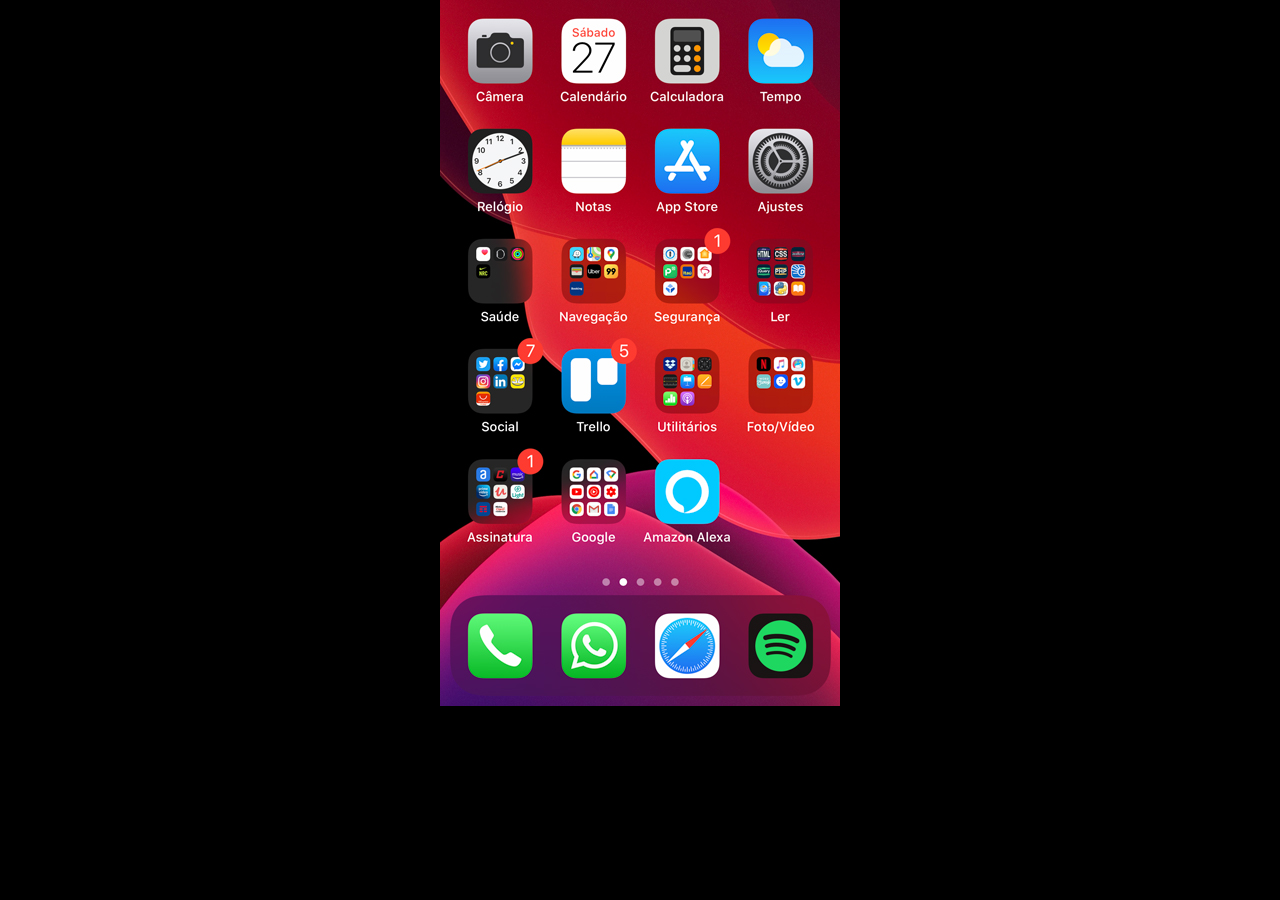
==== home.html @ 83a47a70 "continuidade do projeto" ====
<!DOCTYPE html>
<html lang="pt-br">
<head>
    <meta charset="UTF-8">
    <meta http-equiv="X-UA-Compatible" content="IE=edge">
    <meta name="viewport" content="width=device-width, initial-scale=1.0">
    <title>Home</title>
    <style>
        *{
            margin: 0px;
            padding: 0px;
}
body{
    width: 100vw;
    height: 100vh;
    background: black url(imagens/tela-home.jpg) no-repeat top center;
}
    </style>
</head>
<body>
    
</body>
</html>
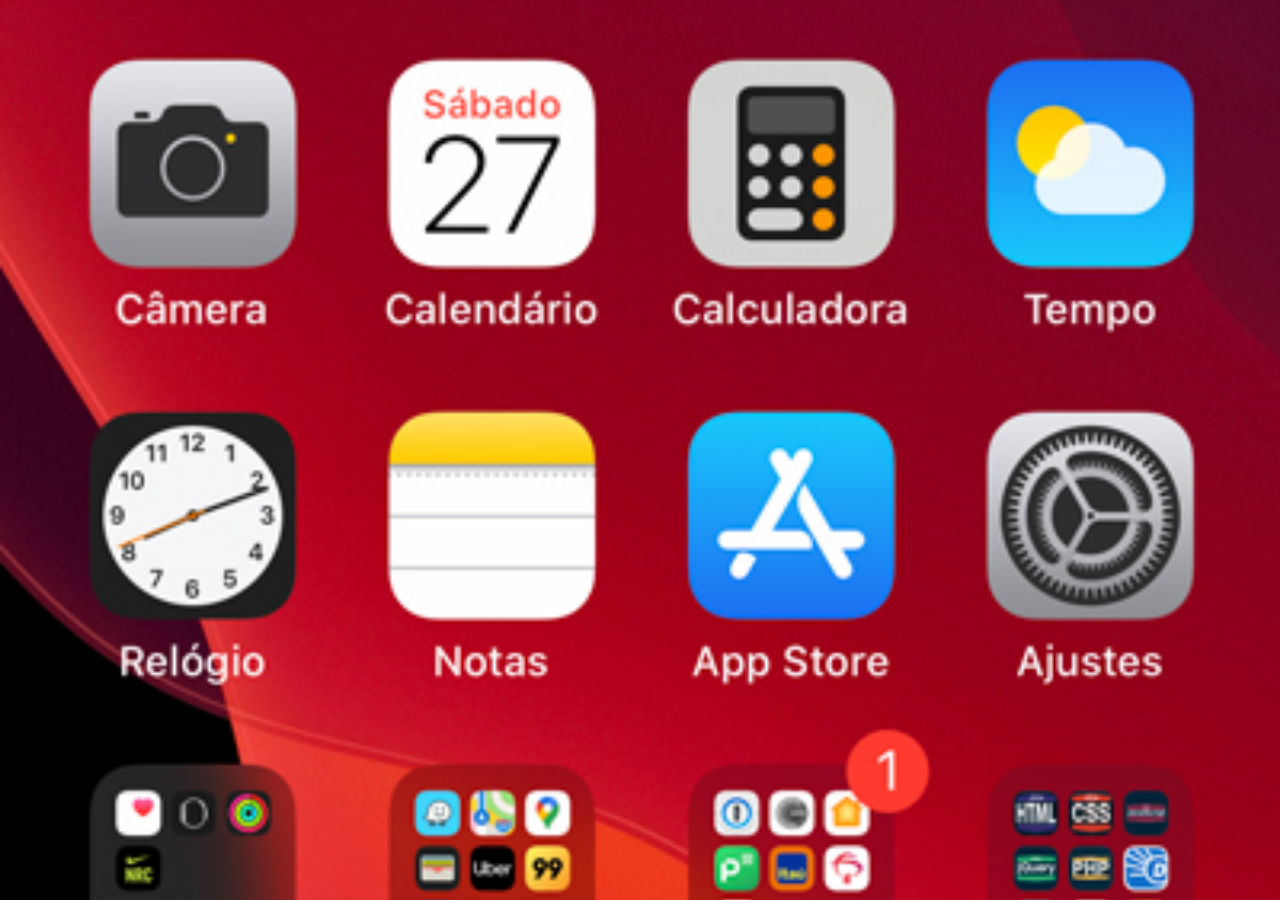
==== commit 45a8e230: "Atualização de projeto" ====
--- a/home.html
+++ b/home.html
@@ -11,9 +11,10 @@
             padding: 0px;
 }
 body{
-    width: 100vw;
-    height: 100vh;
+    width: 50vw;
+    height: 50vh;
     background: black url(imagens/tela-home.jpg) no-repeat top center;
+    background-size: cover;
 }
     </style>
 </head>
